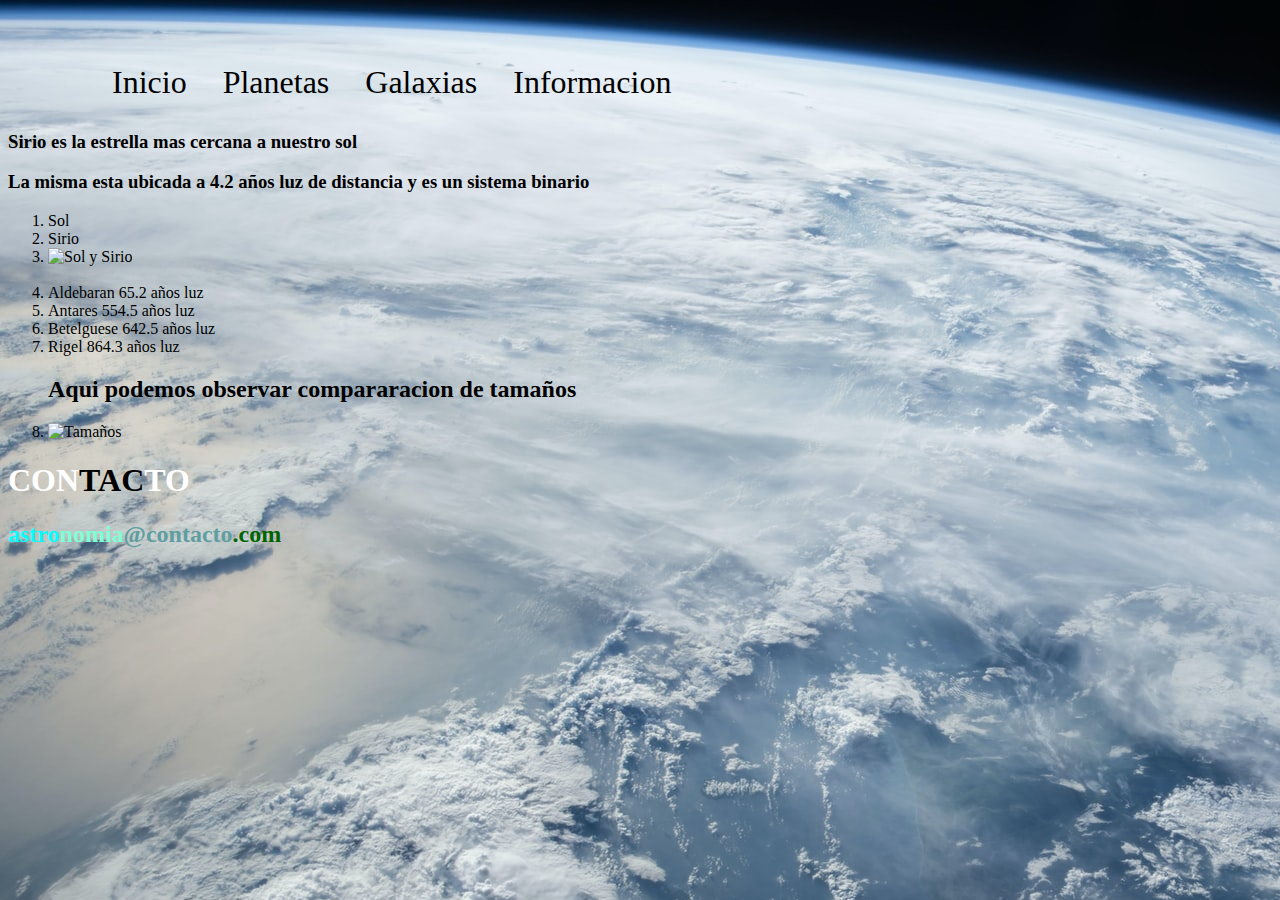
==== pages/estrellas.html @ 545bacf3 "proyecto num 5" ====
<!DOCTYPE html>
<html lang="en">
<head>
    <meta charset="UTF-8">
    <meta http-equiv="X-UA-Compatible" content="IE=edge">
    <meta name="viewport" content="width=device-width, initial-scale=1.0">
    <title>Estrellas-Cercanas</title>
    <link rel="stylesheet" href="../css/estilos.css">
    <link rel="stylesheet" href="../css/animaciones.css">
</head>
<body class="pared">
  <nav class="nav" id="rotate-center"> 
      <ul>
          <li><a href="../index.html">Inicio</a></li>
          <li><a href="Planetas.html">Planetas</a></li>
          <li><a href="Galaxias.html">Galaxias</a></li>
          <li><a href="Informacion.html">Informacion</a></li>
      </ul>
  </nav>
  <!--imagenes-->
  <main class="estrellas">
   <h3>Sirio es la estrella mas cercana a nuestro sol</h3>
   <h3>La misma esta ubicada a 4.2 años luz de distancia y es un sistema binario</h3>
   <ol class="tamanoletra">
      <li>Sol</li>
      <li>Sirio</li>
      <li><img src="../Imagenes/Estrellas/Sol y Sirio.jpg" alt="Sol y Sirio" srcset=""></li>
      <br>
      <li>Aldebaran 65.2 años luz</li>
      <li>Antares 554.5 años luz</li>
      <li>Betelguese 642.5 años luz</li>
      <li>Rigel 864.3 años luz</li>
      <h2>Aqui podemos observar compararacion de tamaños</h2>
      <li><img src="../Imagenes/Estrellas/Comparacion de tamaños.jpg" alt="Tamaños" srcset=""></li>
    </ol>
  </main>  
  
 
 
<div class="contacto-bicolor">
  <h1><span style="color:white">CON</span><span style="color:black">TAC</span><span style="color:white">TO<span></h3>
  <h2><span style="color:aqua">astro</span><span style="color:aquamarine">nomia</span><span style="color:cadetblue">@contacto</span><span style="color:darkgreen">.com<span></h2>
</div>
</body>
</html>
---- css/estilos.css ----
/*Parte inicial*/
.titulo-index{
    color: black;
    margin: 2rem;
    padding: 4rem;
    grid-area: header;
    font-family:'Franklin Gothic Medium', 'Arial Narrow', Arial, sans-serif
}

.grid-container-2{
    display: grid;
    grid-template-areas: "nav"
    "main"
    ;
    justify-content: center;
}
.contenedor-2{
    grid-area: main;
    color: white;
}

.grid-container{
    display: grid;
    grid-template-areas: "header header header"
    "nav nav nav"
    "formulario formulario formulario"
    "footer footer footer"
    
    ;
    justify-content: center;
    
}

.contenedor-imagen img{
width: 90rem;
height: 60rem;
}
.titulo{
    font-size: 6rem;
}
.titulo-index h3{
    font-size: 3rem;
}
/*Navegacion*/
.nav ul li{
    display: inline-block;
}
.nav ul li a{
    text-decoration: none;
    color: black;
    font-size: 2rem;
    font-family:unset;
    margin: 1rem;
}
.nav{
    width: auto;
    height: 2rem;
    margin: 1rem;
    padding: 2rem;
    grid-area: nav;
}

/*informacion-Contacto*/
.info-mail{
    color: black;
    font-size: 2rem;
    font-family:monospace;
    margin: 1rem;

}
.info-text{
    color: black;
    font-size: 2rem;
    font-family:monospace;
    margin: 1rem;
    
}
.info{
    font-family:'Times New Roman', Times, serif;
    margin: 5rem;
    padding: 2rem;
    display: flex;
    flex-wrap: nowrap;
   
}
.contacto{
    font-size: 3rem;
    color:black;
    font-family: monospace;
    grid-area: footer;
}

/*Fondo*/
.pared{
    background-image: url(../imagenes/fondo/tierra\ desde\ el\ espacio.jfif);
}
.fondo_2{
    background-image: url(../imagenes/fondo/eclipse.jfif);
}
/*tamano de letra*/
.tamanoletra{
    font-size: 1rem;
}
/*Seccion Planetas*/
.sistema-solar{
    color:black;
    font-family:'Franklin Gothic Medium', 'Arial Narrow', Arial, sans-serif ;
    margin: 5rem;
    padding: 2rem;
}
.planetas{
    color: black;
    font-family: cursive;
}
/*Informacion-Contacto*/

/*Estrellas*/
.estrellas{
    color: black;
    font-family: cursive;
}
/*Galaxias*/
.galaxias{
    color: black;
    font-family: cursive;   
}
/*MapaIntr*/
.nav h3{
    font-size: 1.563rem;
    color: blanchedalmond;
    font-family: monospace;
}

/*Tamaño de imagenes*/
.tamano img{
    height: 25rem;
    width: 50rem;
}
.texto{
    height: 5rem;
    width: 12.5rem;
}
.formulario{
    grid-area: formulario;
}
---- css/animaciones.css ----
/*Animacion giratoria*/
#rotate-center ul li:hover{
	-webkit-animation: rotate-center 0.6s ease-in-out both;
	        animation: rotate-center 0.6s ease-in-out both;
}

/* ----------------------------------------------
 * Generated by Animista on 2021-12-3 21:41:28
 * Licensed under FreeBSD License.
 * See http://animista.net/license for more info. 
 * w: http://animista.net, t: @cssanimista
 * ---------------------------------------------- */

/**
 * ----------------------------------------
 * animation rotate-center
 * ----------------------------------------
 */
 @-webkit-keyframes rotate-center {
    0% {
      -webkit-transform: rotate(0);
              transform: rotate(0);
    }
    100% {
      -webkit-transform: rotate(360deg);
              transform: rotate(360deg);
    }
  }
  @keyframes rotate-center {
    0% {
      -webkit-transform: rotate(0);
              transform: rotate(0);
    }
    100% {
      -webkit-transform: rotate(360deg);
              transform: rotate(360deg);
    }
  }
  
  .titulo-index {
	-webkit-animation: blink-1 0.6s both;
	        animation: blink-1 0.6s both;
}

/* ----------------------------------------------
 * Generated by Animista on 2021-12-3 22:14:2
 * Licensed under FreeBSD License.
 * See http://animista.net/license for more info. 
 * w: http://animista.net, t: @cssanimista
 * ---------------------------------------------- */

/**
 * ----------------------------------------
 * animation blink-1
 * ----------------------------------------
 */
 @-webkit-keyframes blink-1 {
    0%,
    50%,
    100% {
      opacity: 1;
    }
    25%,
    75% {
      opacity: 0;
    }
  }
  @keyframes blink-1 {
    0%,
    50%,
    100% {
      opacity: 1;
    }
    25%,
    75% {
      opacity: 0;
    }
  }
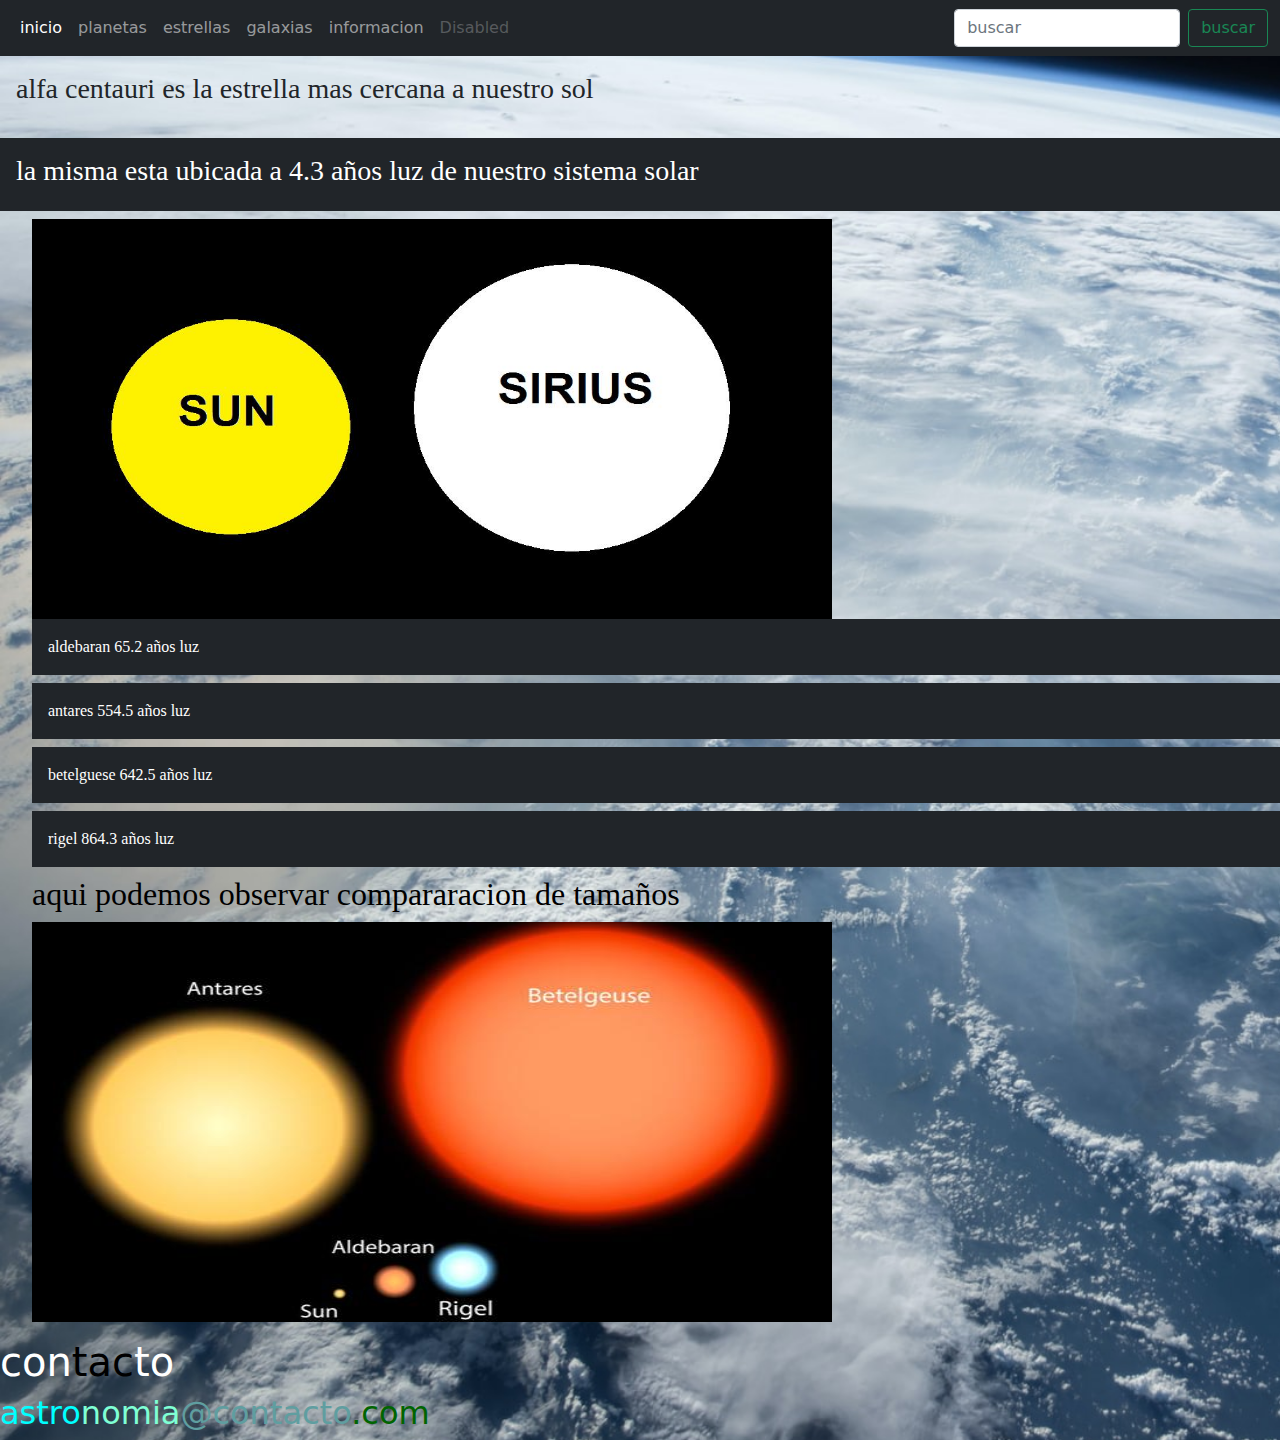
==== commit c08135c4: "editando textos" ====
--- a/pages/estrellas.html
+++ b/pages/estrellas.html
@@ -6,40 +6,65 @@
     <meta name="viewport" content="width=device-width, initial-scale=1.0">
     <title>Estrellas-Cercanas</title>
     <link rel="stylesheet" href="../css/estilos.css">
-    <link rel="stylesheet" href="../css/animaciones.css">
+    <link rel="stylesheet" href="/bootstrap-5.1.3-dist/css/bootstrap.min.css">
 </head>
 <body class="pared">
-  <nav class="nav" id="rotate-center"> 
-      <ul>
-          <li><a href="../index.html">Inicio</a></li>
-          <li><a href="Planetas.html">Planetas</a></li>
-          <li><a href="Galaxias.html">Galaxias</a></li>
-          <li><a href="Informacion.html">Informacion</a></li>
-      </ul>
+  <nav class="navbar navbar-expand-lg navbar-dark bg-dark">
+    <div class="container-fluid">
+      <button class="navbar-toggler" type="button" data-bs-toggle="collapse" data-bs-target="#navbarSupportedContent" aria-controls="navbarSupportedContent" aria-expanded="false" aria-label="Toggle navigation">
+        <span class="navbar-toggler-icon"></span>
+      </button>
+      <div class="collapse navbar-collapse" id="navbarSupportedContent">
+        <ul class="navbar-nav me-auto mb-2 mb-lg-0">
+          <li class="nav-item">
+            <a class="nav-link active" aria-current="page" href="../index.html">inicio</a>
+          </li>
+          <li class="nav-item">
+            <a class="nav-link" href="planetas.html">planetas</a>
+          </li>
+          <li class="nav-item">
+            <a class="nav-link" href="estrellas.html">estrellas</a>
+          </li>
+          <li class="nav-item">
+            <a class="nav-link" href="galaxias.html">galaxias</a>
+          </li>
+          <li class="nav-item">
+            <a class="nav-link" href="informacion.html">informacion</a></li>
+          </li>
+          <li class="nav-item">
+            <a class="nav-link disabled">Disabled</a>
+          </li>
+        </ul>
+        <form class="d-flex">
+          <input class="form-control me-2" type="buscar" placeholder="buscar" aria-label="buscar">
+          <button class="btn btn-outline-success" type="submit">buscar</button>
+        </form>
+      </div>
+    </div>
   </nav>
   <!--imagenes-->
   <main class="estrellas">
-   <h3>Sirio es la estrella mas cercana a nuestro sol</h3>
-   <h3>La misma esta ubicada a 4.2 años luz de distancia y es un sistema binario</h3>
+    <div class="p-3 mb-2 text-dark"><h3>alfa centauri es la estrella mas cercana a nuestro sol</h3></div>
+    <div class="p-3 mb-2 bg-dark text-white"><h3>la misma esta ubicada a 4.3 años luz de nuestro sistema solar </h3></div>
    <ol class="tamanoletra">
-      <li>Sol</li>
-      <li>Sirio</li>
-      <li><img src="../Imagenes/Estrellas/Sol y Sirio.jpg" alt="Sol y Sirio" srcset=""></li>
+    <img src="../imagenes/estrellas/sol_y_sirio.jpg" width="800" height="400" alt="Sol_y_Sirio" srcset="">
+      
       <br>
-      <li>Aldebaran 65.2 años luz</li>
-      <li>Antares 554.5 años luz</li>
-      <li>Betelguese 642.5 años luz</li>
-      <li>Rigel 864.3 años luz</li>
-      <h2>Aqui podemos observar compararacion de tamaños</h2>
-      <li><img src="../Imagenes/Estrellas/Comparacion de tamaños.jpg" alt="Tamaños" srcset=""></li>
+      <div class="p-3 mb-2 bg-dark text-white">aldebaran 65.2 años luz</div>
+      <div class="p-3 mb-2 bg-dark text-white">antares 554.5 años luz</div>
+      <div class="p-3 mb-2 bg-dark text-white">betelguese 642.5 años luz</div>
+      <div class="p-3 mb-2 bg-dark text-white">rigel 864.3 años luz</div>
+      <h2>aqui podemos observar compararacion de tamaños</h2>
+      <img src="../imagenes/estrellas/comparacion_de_tamanos.jpg" width="800" height="400" alt="comparacion-de-tamanos" srcset="">
     </ol>
   </main>  
   
  
  
 <div class="contacto-bicolor">
-  <h1><span style="color:white">CON</span><span style="color:black">TAC</span><span style="color:white">TO<span></h3>
+  <h1><span style="color:white">con</span><span style="color:black">tac</span><span style="color:white">to<span></h3>
   <h2><span style="color:aqua">astro</span><span style="color:aquamarine">nomia</span><span style="color:cadetblue">@contacto</span><span style="color:darkgreen">.com<span></h2>
 </div>
+<script src="/bootstrap-5.1.3-dist/js/bootstrap.min.js"></script>
 </body>
 </html>--- a/css/estilos.css
+++ b/css/estilos.css
@@ -93,7 +93,8 @@
 
 /*Fondo*/
 .pared{
-    background-image: url(../imagenes/fondo/tierra\ desde\ el\ espacio.jfif);
+    background-image: url(../imagenes/fondo/tierra_desde_espacio.jfif);
+    background-size: 151rem;
 }
 .fondo_2{
     background-image: url(../imagenes/fondo/eclipse.jfif);
@@ -102,6 +103,8 @@
 .tamanoletra{
     font-size: 1rem;
 }
+
+
 /*Seccion Planetas*/
 .sistema-solar{
     color:black;
@@ -113,18 +116,31 @@
     color: black;
     font-family: cursive;
 }
-/*Informacion-Contacto*/
-
-/*Estrellas*/
+
+/*Seccion Estrellas*/
 .estrellas{
     color: black;
     font-family: cursive;
 }
-/*Galaxias*/
+
+/*Seccion Galaxias*/
 .galaxias{
     color: black;
     font-family: cursive;   
 }
+
+/*Seccion Informacion*/
+.nav-2 ul li a {
+    text-decoration: none;
+    color:gray;
+    font-size: 2rem;
+    font-family:unset;
+    margin: 1rem;
+}
+.nav-2 ul li{
+    display: inline-block;
+    }
+
 /*MapaIntr*/
 .nav h3{
     font-size: 1.563rem;
@@ -145,3 +161,82 @@
     grid-area: formulario;
 }
 
+
+/*Animacion giratoria*/
+#rotate-center ul li:hover{
+	-webkit-animation: rotate-center 0.6s ease-in-out both;
+	        animation: rotate-center 0.6s ease-in-out both;
+}
+
+/* ----------------------------------------------
+ * Generated by Animista on 2021-12-3 21:41:28
+ * Licensed under FreeBSD License.
+ * See http://animista.net/license for more info. 
+ * w: http://animista.net, t: @cssanimista
+ * ---------------------------------------------- */
+
+/**
+ * ----------------------------------------
+ * animation rotate-center
+ * ----------------------------------------
+ */
+ @-webkit-keyframes rotate-center {
+    0% {
+      -webkit-transform: rotate(0);
+              transform: rotate(0);
+    }
+    100% {
+      -webkit-transform: rotate(360deg);
+              transform: rotate(360deg);
+    }
+  }
+  @keyframes rotate-center {
+    0% {
+      -webkit-transform: rotate(0);
+              transform: rotate(0);
+    }
+    100% {
+      -webkit-transform: rotate(360deg);
+              transform: rotate(360deg);
+    }
+  }
+  
+  .titulo-index {
+	-webkit-animation: blink-1 0.6s both;
+	        animation: blink-1 0.6s both;
+}
+
+/* ----------------------------------------------
+ * Generated by Animista on 2021-12-3 22:14:2
+ * Licensed under FreeBSD License.
+ * See http://animista.net/license for more info. 
+ * w: http://animista.net, t: @cssanimista
+ * ---------------------------------------------- */
+
+/**
+ * ----------------------------------------
+ * animation blink-1
+ * ----------------------------------------
+ */
+ @-webkit-keyframes blink-1 {
+    0%,
+    50%,
+    100% {
+      opacity: 1;
+    }
+    25%,
+    75% {
+      opacity: 0;
+    }
+  }
+  @keyframes blink-1 {
+    0%,
+    50%,
+    100% {
+      opacity: 1;
+    }
+    25%,
+    75% {
+      opacity: 0;
+    }
+  }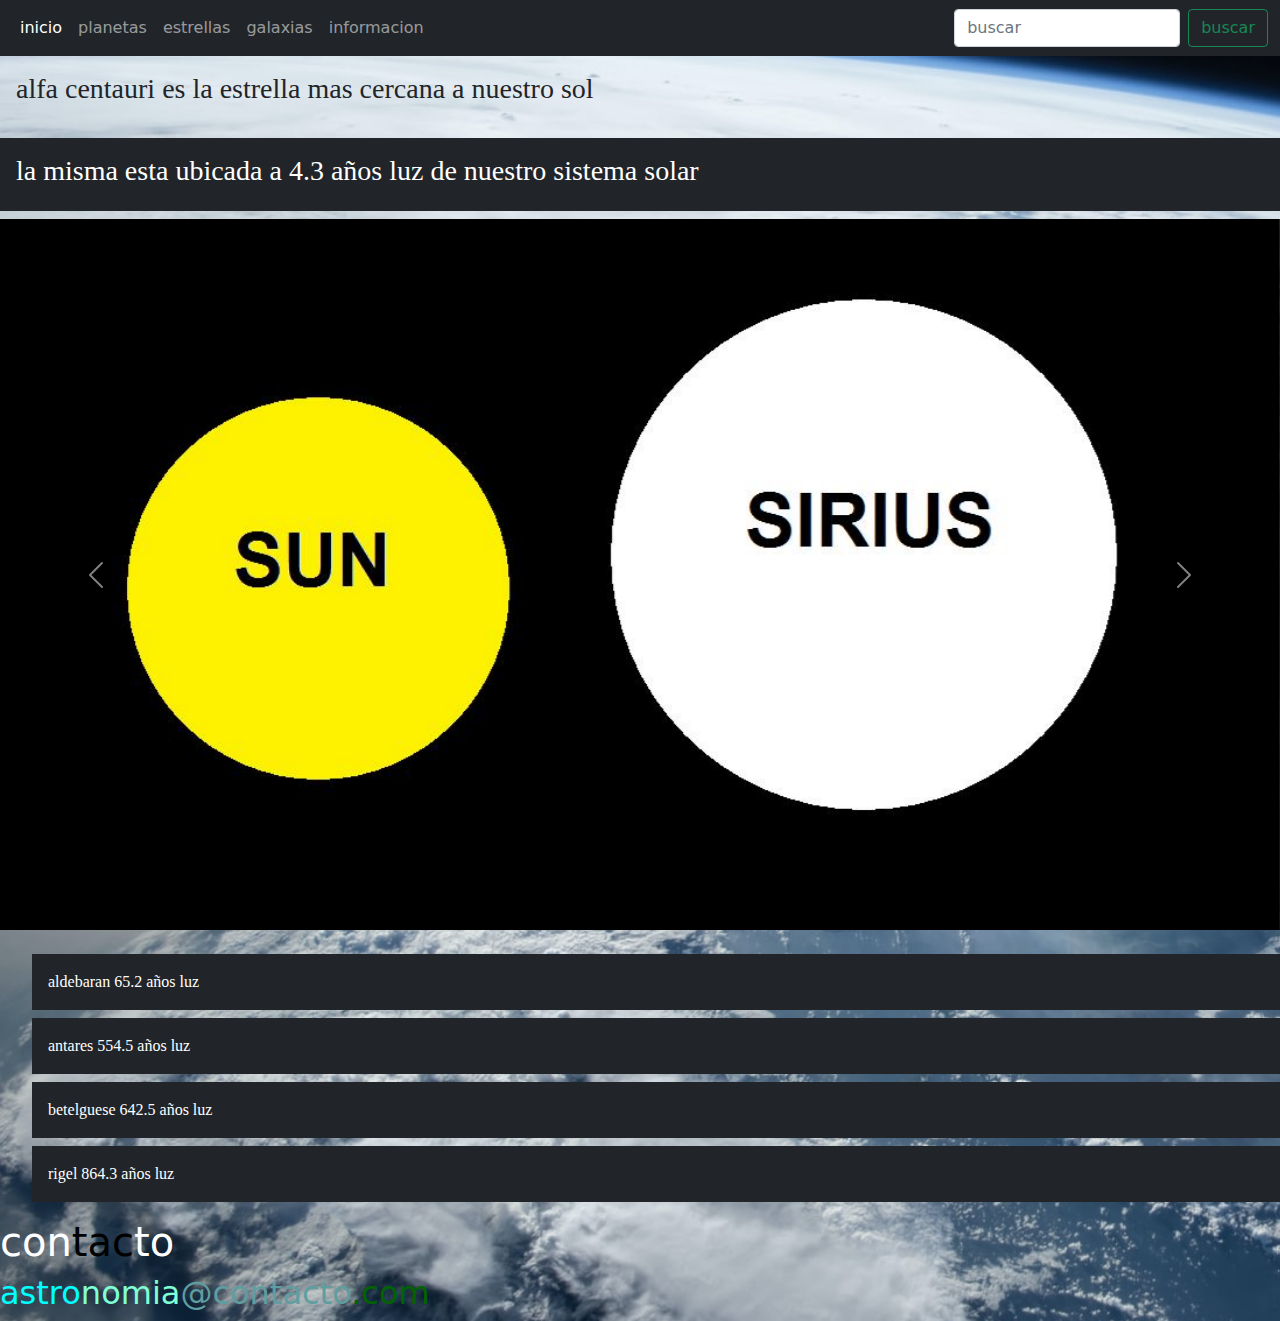
==== commit 66eec970: "agregando carousel mas extras" ====
--- a/pages/estrellas.html
+++ b/pages/estrellas.html
@@ -31,9 +31,6 @@
           <li class="nav-item">
             <a class="nav-link" href="informacion.html">informacion</a></li>
           </li>
-          <li class="nav-item">
-            <a class="nav-link disabled">Disabled</a>
-          </li>
         </ul>
         <form class="d-flex">
           <input class="form-control me-2" type="buscar" placeholder="buscar" aria-label="buscar">
@@ -46,16 +43,31 @@
   <main class="estrellas">
     <div class="p-3 mb-2 text-dark"><h3>alfa centauri es la estrella mas cercana a nuestro sol</h3></div>
     <div class="p-3 mb-2 bg-dark text-white"><h3>la misma esta ubicada a 4.3 años luz de nuestro sistema solar </h3></div>
-   <ol class="tamanoletra">
-    <img src="../imagenes/estrellas/sol_y_sirio.jpg" width="800" height="400" alt="Sol_y_Sirio" srcset="">
-      
+    <div id="carouselExampleControls" class="carousel slide" data-bs-ride="carousel">
+      <div class="carousel-inner">
+        <div class="carousel-item active">
+          <img src="../imagenes/estrellas/sol_y_sirio.jpg" class="d-block w-100" alt="imagen-de-solysirio">
+        </div>
+        <div class="carousel-item">
+          <h2>aqui podemos observar compararacion de tamaños</h2>
+          <img src="../imagenes/estrellas/comparacion_de_tamanos.jpg" class="d-block w-100" alt="...">
+        </div>
+      </div>
+      <button class="carousel-control-prev" type="button" data-bs-target="#carouselExampleControls" data-bs-slide="prev">
+        <span class="carousel-control-prev-icon" aria-hidden="true"></span>
+        <span class="visually-hidden">Previous</span>
+      </button>
+      <button class="carousel-control-next" type="button" data-bs-target="#carouselExampleControls" data-bs-slide="next">
+        <span class="carousel-control-next-icon" aria-hidden="true"></span>
+        <span class="visually-hidden">Next</span>
+      </button>
+    </div>
+    <ol class="tamanoletra">      
       <br>
       <div class="p-3 mb-2 bg-dark text-white">aldebaran 65.2 años luz</div>
       <div class="p-3 mb-2 bg-dark text-white">antares 554.5 años luz</div>
       <div class="p-3 mb-2 bg-dark text-white">betelguese 642.5 años luz</div>
       <div class="p-3 mb-2 bg-dark text-white">rigel 864.3 años luz</div>
-      <h2>aqui podemos observar compararacion de tamaños</h2>
-      <img src="../imagenes/estrellas/comparacion_de_tamanos.jpg" width="800" height="400" alt="comparacion-de-tamanos" srcset="">
     </ol>
   </main>  
   
